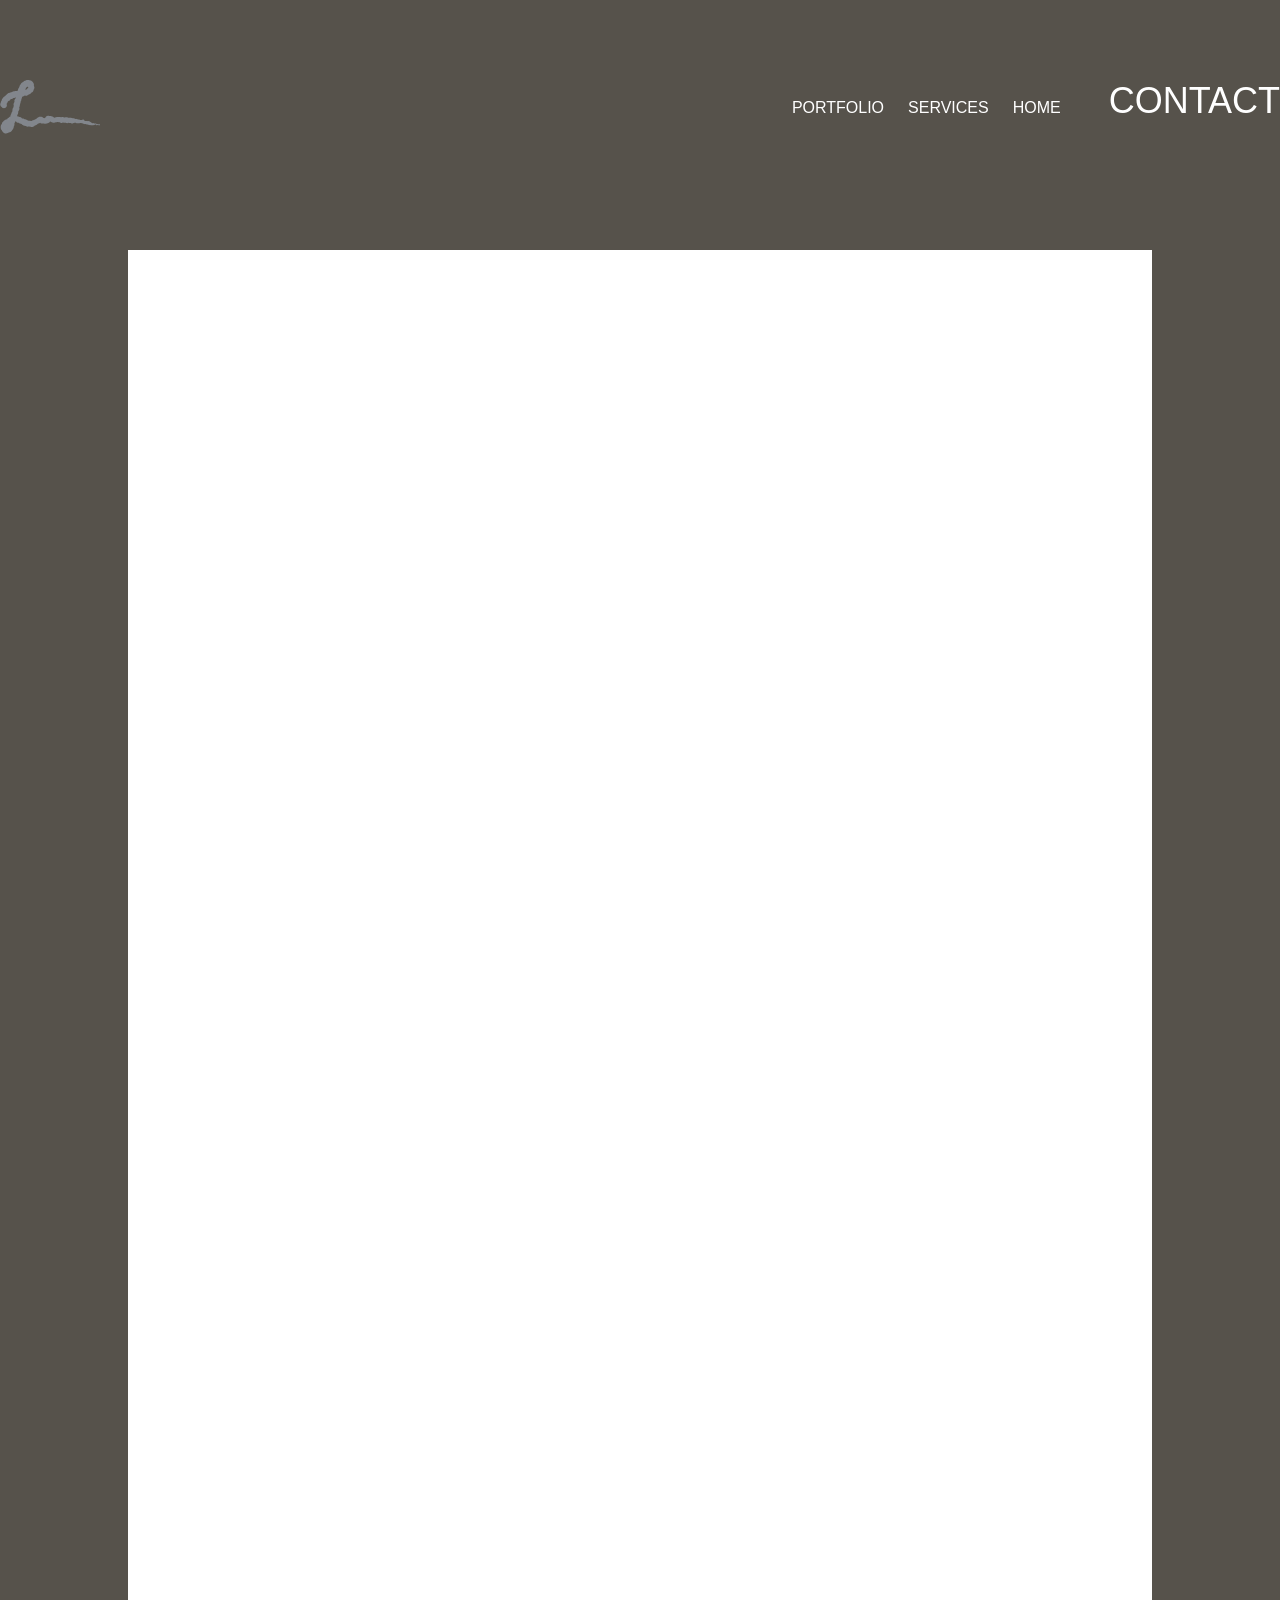
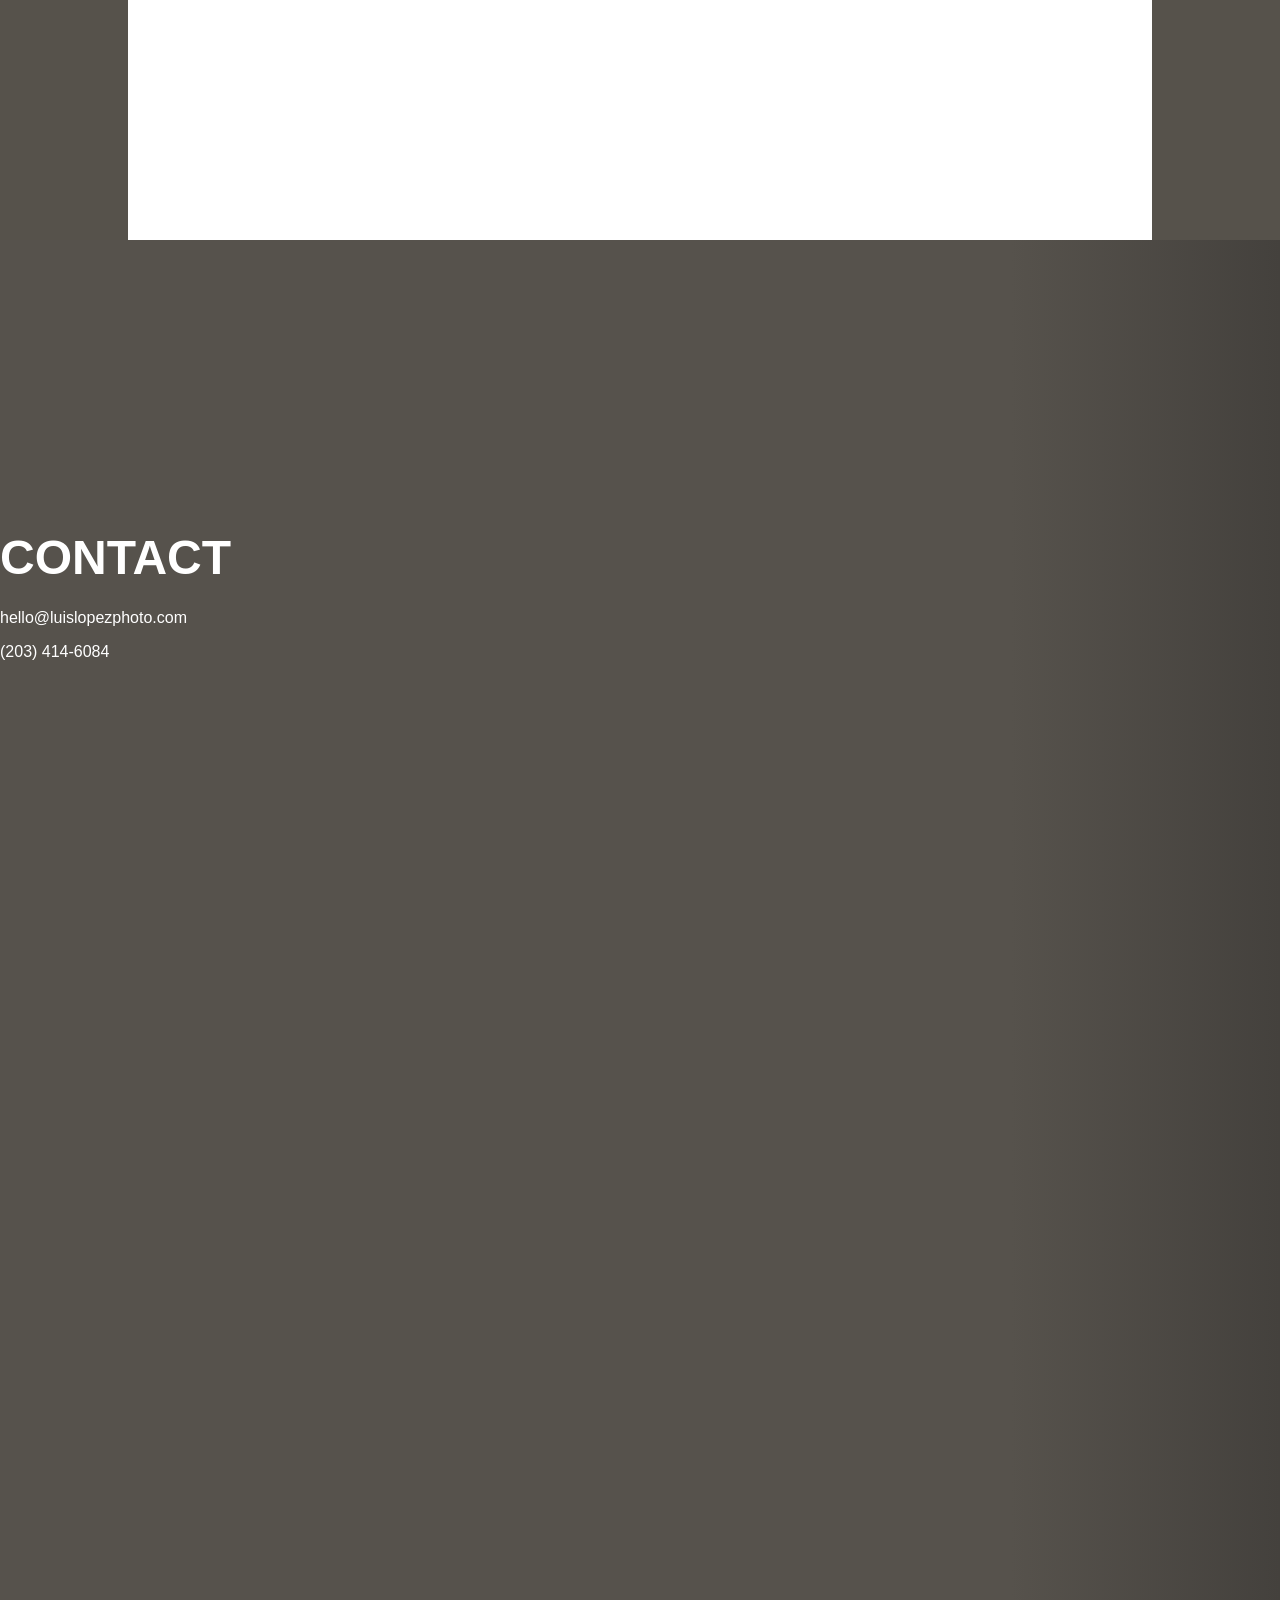
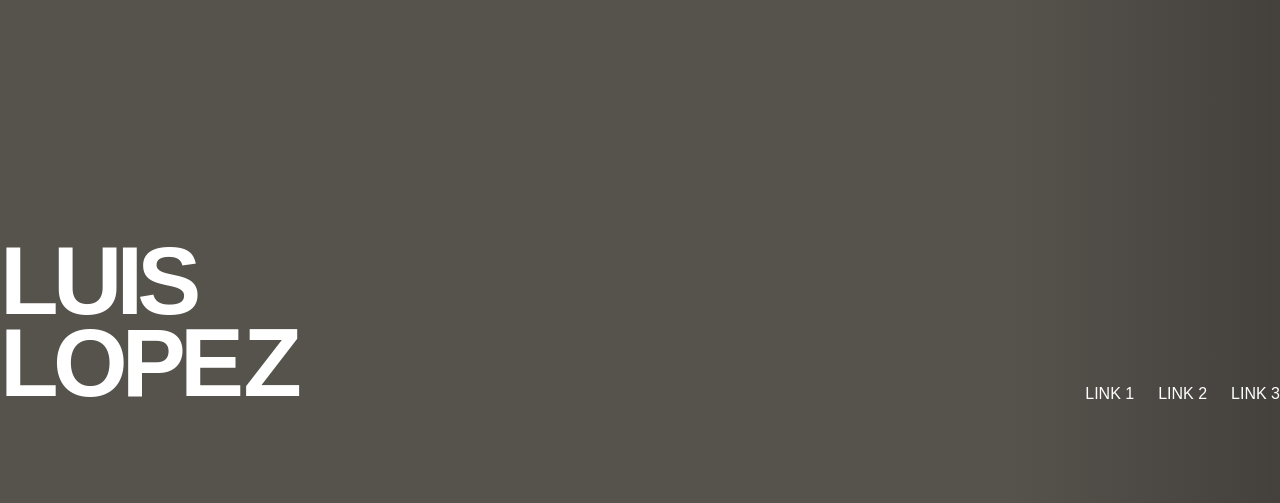
==== about/index.html @ a4b821bc "Setup Add setup" ====
<!DOCTYPE html>
<html lang="en">
  <head>
    <meta charset="UTF-8" />
    <meta name="viewport" content="width=device-width, initial-scale=1.0" />
    <meta name="description" content="Your page description here" />
    <title>Luis Lopez About</title>
    <link rel="stylesheet" href="../css/styles.css" />
  </head>
  <body class="dark">
    <header>
      <div class="container">
        <img class="logo" src="../images/logo-mark.svg" alt="Luis Lopez Photography Logo">
        <div class="header-right">
          <nav aria-label="primary">
            <ul>
              <li><a href="../portfolio/index.html">PORTFOLIO</a></li>
              <li><a href="../index.html#services">SERVICES</a></li>
              <li><a href="../index.html">HOME</a></li>
            </ul>
          </nav>
          <a href="#contact" class="header-cta">CONTACT</a>
        </div>
      </div>
    </header>
    <section>
      <div class="about-card"></div>
    </section>
    <section class="contact" id="contact">
        <div class="container">
          <h2>CONTACT</h2>
          <a href="mailto:hello@luislopezphoto.com">hello@luislopezphoto.com</a> 
          <p>(203) 414-6084</p>
          <form></form>
        </div>
      </section>
    </main>
    <footer>
      <div class="container">
        <div class="watermark">
          <p>LUIS<br>LOPE<span class="kern-z">Z</span></p>
        </div>
        <nav aria-label="footer">
          <ul>
            <li>LINK 1</li>
            <li>LINK 2</li>
            <li>LINK 3</li>
          </ul>
        </nav>
      </div>
    </footer>
  </body>
---- css/styles.css ----
*{
	font-family: helvetica;
	box-sizing: border-box;
}

body{
	background: radial-gradient(ellipse 80% 10% at 50% 88%, #ffffff, #d8d8d8);
	background-attachment: fixed;
    min-height: 100vh;
    margin: 0;

}

h1,h2,h3,p,li,a{
	color: #55524C;
}

h1{
	font-size: 6rem;
	font-weight: bold;
	line-height: .85;
	letter-spacing: -.06em;
	margin-bottom: 0;
}

h2{
	font-size: 3rem;
}

h3{
	font-size: 2.25rem;
}

p{
	font-size: 1rem;
}

a{
	text-decoration: none;
}

nav ul{
	list-style: none;
	display: flex;
	gap: 24px;
}


header{
	padding: 80px 0 0 0;
	width: 100%;
	position: fixed;
	z-index: 2;
	mix-blend-mode: difference;
}

header a{
	color: #82868C;
}

main{
	padding-top: 150px;
}

.kern-z {
  margin-left: .05em;
}

@keyframes bounce {
  0%, 100% {
    transform: translateY(0);
  }
  50% {
    transform: translateY(-10px);
  }
}

@keyframes fade-in {
  0%{
    opacity: 0;
  }
  100% {
    opacity: 100;
  }
}

@keyframes scroll-left {
  0% { transform: translateX(0); }
  100% { transform: translateX(-1755px); }
}


header .container{
	display: flex;
	justify-content: space-between;
}

.container{
	width: 100%;
	max-width: 1400px;
	margin: 0 auto;
}

.header-right{
	display: flex;
	gap: 48px;
	align-items: baseline;
}

.header-cta{
	font-size: 2.25rem;
	text-decoration: none;
}

.header-cta:hover{
	transform: scale(1.05);
	color: lightcyan;
}

.logo{
	width: 100px;
	color: #82868C;
}

.hero {
	position: relative;
	height: 100vh;
}

.hero-text{
	position: absolute;
	bottom: 225px;
	z-index: 2;
}

.hero-text p{
	margin: 0;
}

.hero-images{
	
}

.hero-image{
	animation: bounce 4s ease-in-out infinite, fade-in 1s forwards;
}

.hero-image1{
	opacity: 0;
	position: absolute;
	top: 5%;
	left: 10%;
	filter: blur(10px);
	animation-delay: 0.1s
}

.hero-image2{
	opacity: 0;
	position: absolute;
	top: 10%;
	left: 20%;
	filter: blur(6px);
	animation-delay: 0.2s
}

.hero-image3{
	opacity: 0;
	position: absolute;
	top: 15%;
	left: 35%;
	filter: blur(3px);
	animation-delay: 0.27s
}

.hero-image4{
	opacity: 0;
	position: absolute;
	top: 20%;
	left: 52%;
	animation-delay: 0.35s;
}

.hero-image:hover{
	z-index: 1;
	scale: 1.03;
	filter: blur(0);
	transition: .3s;
}

.portfolio{
	flex-direction: column;
}

.portfolio-gallery{
	margin: auto;
	width: 90%;
	overflow: hidden;
	transform: perspective(800px) rotateX(10deg);
  -webkit-mask-image: linear-gradient(
    to right,
    transparent,
    black 10%,
    black 90%,
    transparent
  );
}

.portfolio-portrait-gallery{
	display: flex;
	animation: scroll-left 17s linear infinite;
	will-change: transform;
}

.portfolio-product-gallery{
	display: flex;
	animation: scroll-left 17s linear infinite reverse;
	will-change: transform;
}

.portfolio-product-gallery:hover, .portfolio-portrait-gallery:hover{
	animation-play-state: paused;
}

}

.portfolio-portrait-gallery img,
.portfolio-product-gallery img {
  width: 600px;
  flex-shrink: 0;
}

.portfolio img:hover{
	transform: scale(1.05);
}


.services{
	display: flex;
	flex-direction: column;
	margin-top: 200px;
}

.cards{
	display: flex;
	justify-content: space-between;
	max-width: 1350px;
	width: 1350px;
	margin: auto;
}

.card{
	background-color: white;
	padding: 24px;
	box-shadow: 3px 3px 10px #969696;
}

.card:hover{
	scale: 1.01;
	box-shadow: 5px 5px 15px #9a9a9a;
	background-color: white;
}

.contact{
	height: 400px;
	padding-top: 36px;
	margin-top: 240px;
	background: linear-gradient(to right, #56524c 79%, #44413d);
	max-width: none;
}

.contact h2, .contact p, .contact a{
	color: white;
}

.contact h2{
	margin-bottom: 24px;
}

.watermark p{
	font-size: 6rem;
	font-weight: bold;
	line-height: .85;
	letter-spacing: -.06em;
	color: white;
	margin: 0;
}

footer li{
	color: white;
}


footer ul{
	margin: 0;
}

footer{
	margin-top: 0;
	background: linear-gradient(to right, #56524c 79%, #44413d);
}

footer .container{
	display: flex;
	justify-content: space-between;
	align-items: flex-end;
	padding-bottom: 100px;
}

body.dark {
	color: white;
	background: radial-gradient(ellipse 80% 10% at 50% 88%, #74726f, #56524b);
}

body.dark * {
	color: white;
	mix-blend-mode: unset;
}

.dark section {
	padding: 250px 0;
	height: 1600px;
}

.about-card{
	margin: 0 auto 100px;
	width: 80%;
	height: 1600px;
	background: white;
}

.albums {
	padding: 150px 0;
	max-width: 1400px;
	margin: 0 auto;
}

.album {
	background: linear-gradient(to right, 
	#89847c 0%,
  #56524c 1%,
  #57524c 45%,
  #222222 46%,
  #3b3935 47%,
  #3b3834 53%,
  #89847c 54%,
  #56524c 55%,
  #56524c 99%,
  #222222 100%
);
	display: flex;
	justify-content: center;
	padding: 10px;
	max-width: 1400px;
	margin: 0 auto;
	align-items: center;
	box-shadow: 5px 3px 7px #0000008a;
	border-radius: 3px;
}

.page-1, .page-2 {
	position: relative;
	height: 600px;

}

.page-1 {
	background: linear-gradient(to right, #fcfcfc 0%, #ececec 25%, #ffffff 78%, #b2b1b1 100%);
	padding: 30px 30px 60px;
}

.page-1::after {
  content: '';
  position: absolute;
  inset: 0;
  background: linear-gradient(to right, 
    black 0%,
    black 25%,
    white 78%,
    black 100%
  );
  mix-blend-mode: soft-light;
  pointer-events: none;
}

.page-2 {
	background: linear-gradient(to right, #c7c7c7 0%, white 14%, #e2dfdf 37%, #fcfcfc 100%);
	padding: 30px 30px 18px;
}

.page-2::after {
  content: '';
  position: absolute;
  inset: 0;
  background: linear-gradient(to right, black 0%, white 14%, #605f5f 37%, #848484 100%);
  mix-blend-mode: soft-light;
  pointer-events: none;
}

.page-2 h4{
	font-size: 1.5rem;
	font-weight: 100;
	margin: 7px 0;
	position: relative;
	left: 561px;
	width: fit-content;
	top: 77px;

}

.page-image1{
	width: 620px;
}

.page-image2{
	width: 620px;
}

.page-edge1{
	height: 600px;
	width: 3px;
	background-color: lightgrey;
}

.page-edge2 {
	height: 598px;
	width: 3px;
	background-color: darkgrey;
}

/* services */

.picture-text-container {
	display: flex;
	width: 1400px;
	margin: 0 auto;
}

.editing-container{
	display: flex;
	width: 1400px;
	justify-content: space-between;
	margin: 0 auto;
	gap: 24px;
}

.editing-container img{
	min-width: 0%;
	max-width: 100%;
}
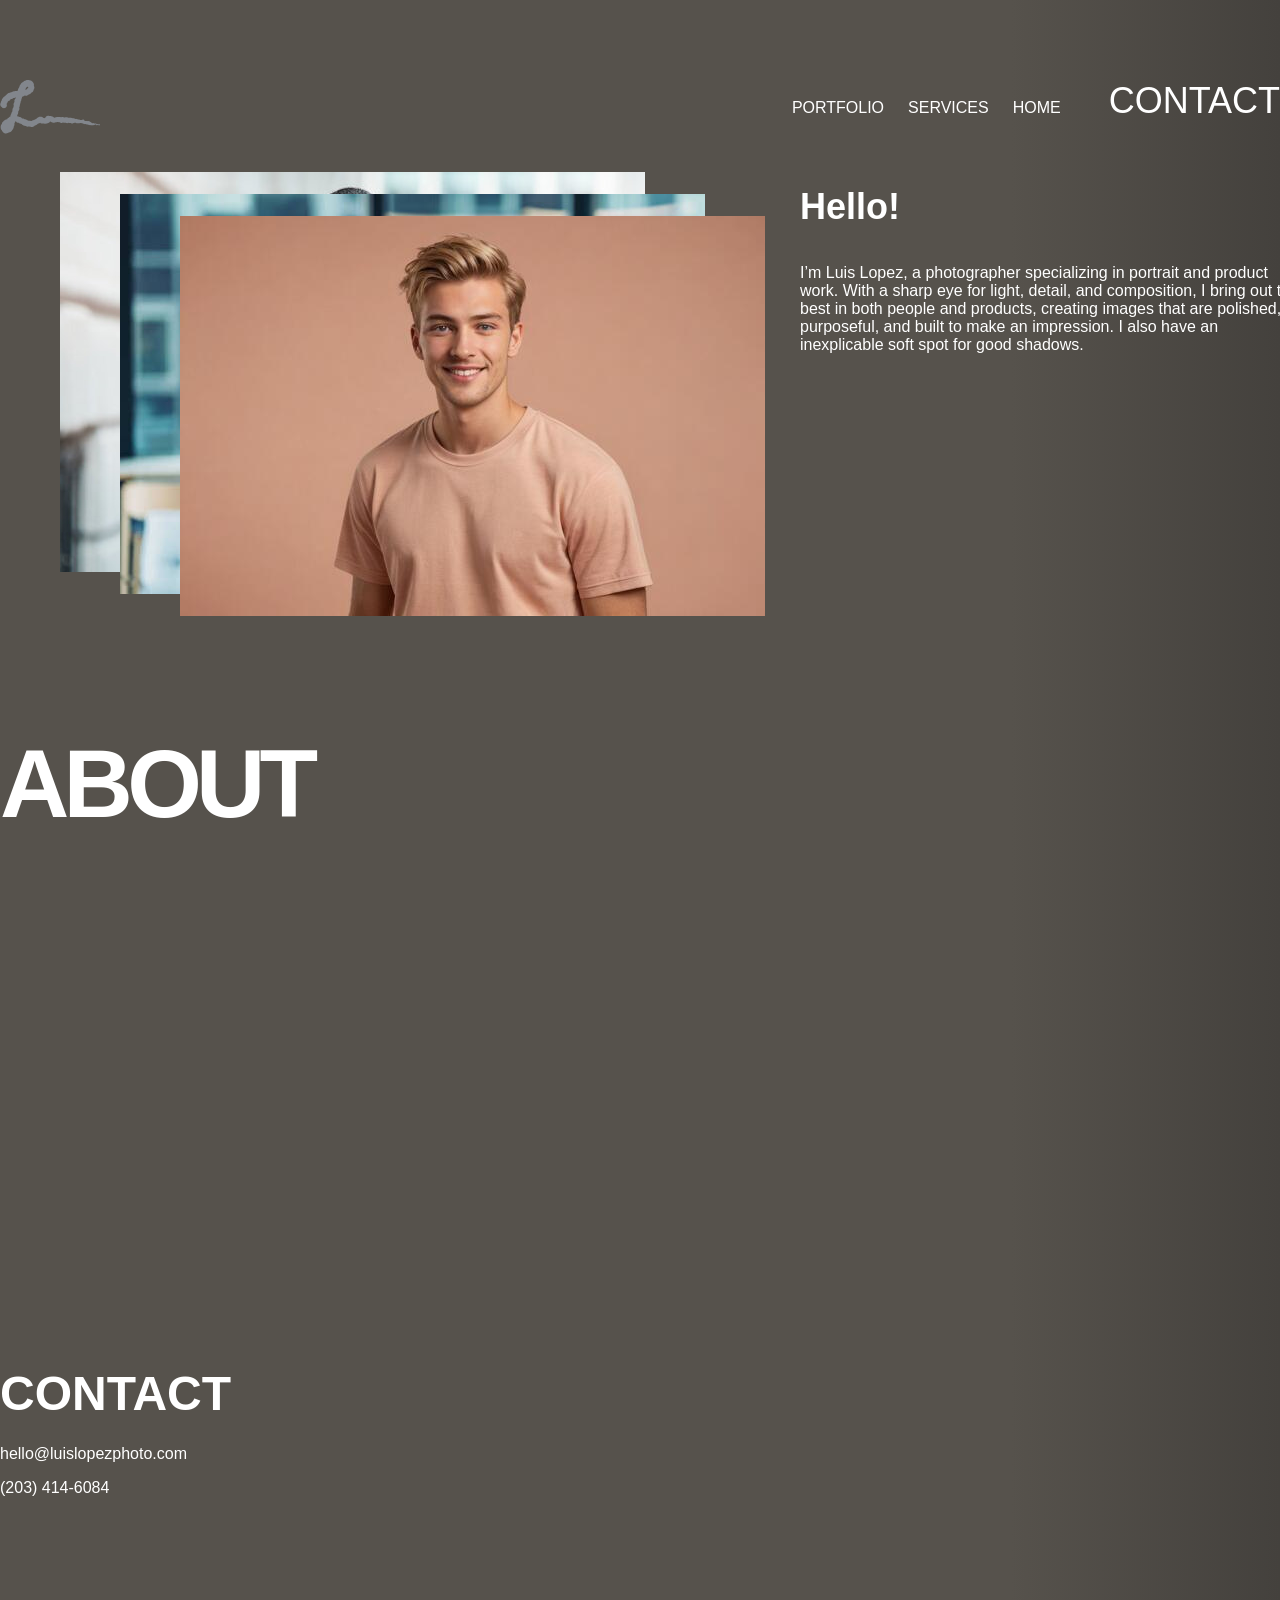
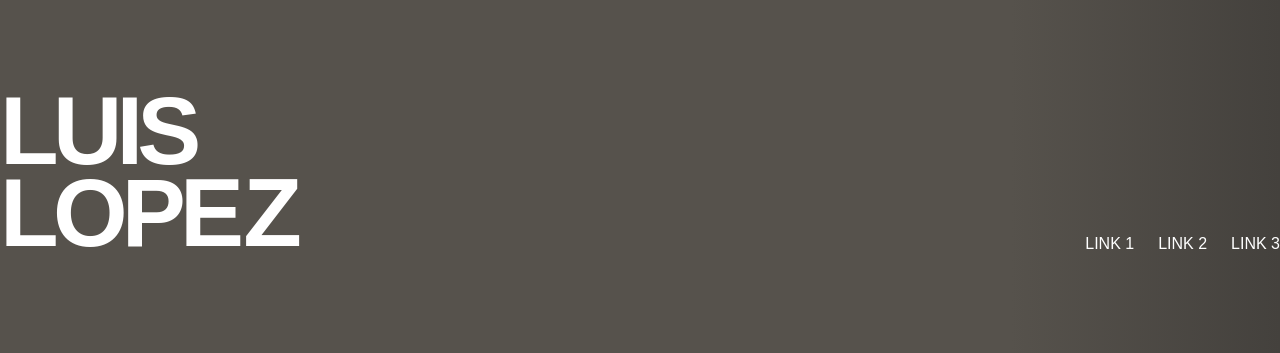
==== commit 9798a609: "About Add picture and text bio Add animation for bio pictures" ====
--- a/about/index.html
+++ b/about/index.html
@@ -23,9 +23,26 @@
         </div>
       </div>
     </header>
-    <section>
-      <div class="about-card"></div>
-    </section>
+    <main>
+      <section class="hero">
+        <div class="container">
+          <div class="hero-text">
+            <h1>ABOUT</h1>
+          </div>
+          <div class="picture-text-bio">
+          <div class="bio-pics">
+            <img src="../images/1.jpg" alt="Hero Image 1" class="bio-pic bio-pic1">
+            <img src="../images/2.jpg" alt="Hero Image 2" class="bio-pic bio-pic2">
+            <img src="../images/profile.jpeg" alt="Hero Image 4" class="bio-pic bio-pic4">
+          </div>
+          <div class="title-body-container bio">
+        <h3>Hello!</h3>
+        <p>I’m Luis Lopez, a photographer specializing in portrait and product work. With a sharp eye for light, detail, and composition, I bring out the best in both people and products, creating images that are polished, purposeful, and built to make an impression. I also have an inexplicable soft spot for good shadows.</p>
+        </div>
+        </div>
+        </div>
+      </section>
+    </main>
     <section class="contact" id="contact">
         <div class="container">
           <h2>CONTACT</h2>
--- a/css/styles.css
+++ b/css/styles.css
@@ -137,10 +137,6 @@
 
 .hero-text p{
 	margin: 0;
-}
-
-.hero-images{
-	
 }
 
 .hero-image{
@@ -308,9 +304,17 @@
 	padding-bottom: 100px;
 }
 
+
+
+
+
+
+
+/* About Page */
+
 body.dark {
 	color: white;
-	background: radial-gradient(ellipse 80% 10% at 50% 88%, #74726f, #56524b);
+	background: linear-gradient(to right, #56524c 79%, #44413d);
 }
 
 body.dark * {
@@ -318,17 +322,64 @@
 	mix-blend-mode: unset;
 }
 
-.dark section {
-	padding: 250px 0;
-	height: 1600px;
-}
-
-.about-card{
-	margin: 0 auto 100px;
-	width: 80%;
-	height: 1600px;
-	background: white;
-}
+.picture-text-bio {
+	display: flex;
+	width: 1400px;
+	margin: 0 auto;
+	gap: 200px;
+}
+
+.bio-pics {
+	width: 600px;
+	position: relative;
+	animation: bounce 4s ease-in-out infinite, fade-in 1s forwards;
+}
+
+.bio-pic:hover{
+	z-index: 1;
+	scale: 1.03;
+	filter: blur(0);
+	transition: .3s;
+}
+
+.bio-pic1, .bio-pic2, .bio-pic3, .bio-pic4{
+	position: absolute;
+}
+
+.bio-pic1 {
+	opacity: 0;
+	top: 10%;
+	left: 10%;
+	animation: fade-in .2s .2s forwards;
+
+}
+
+.bio-pic2 {
+	opacity: 0;
+	top: 20%;
+	left: 20%;
+	animation: fade-in .2s .5s forwards;
+
+}
+
+.bio-pic4 {
+	opacity: 0;
+	top: 30%;
+	left: 30%;
+	animation: fade-in .2s .7s forwards;
+
+}
+
+.bio {
+	max-width: 500px;
+	min-width: 0;
+}
+
+
+
+
+
+/* portfolio Page */
 
 .albums {
 	padding: 150px 0;
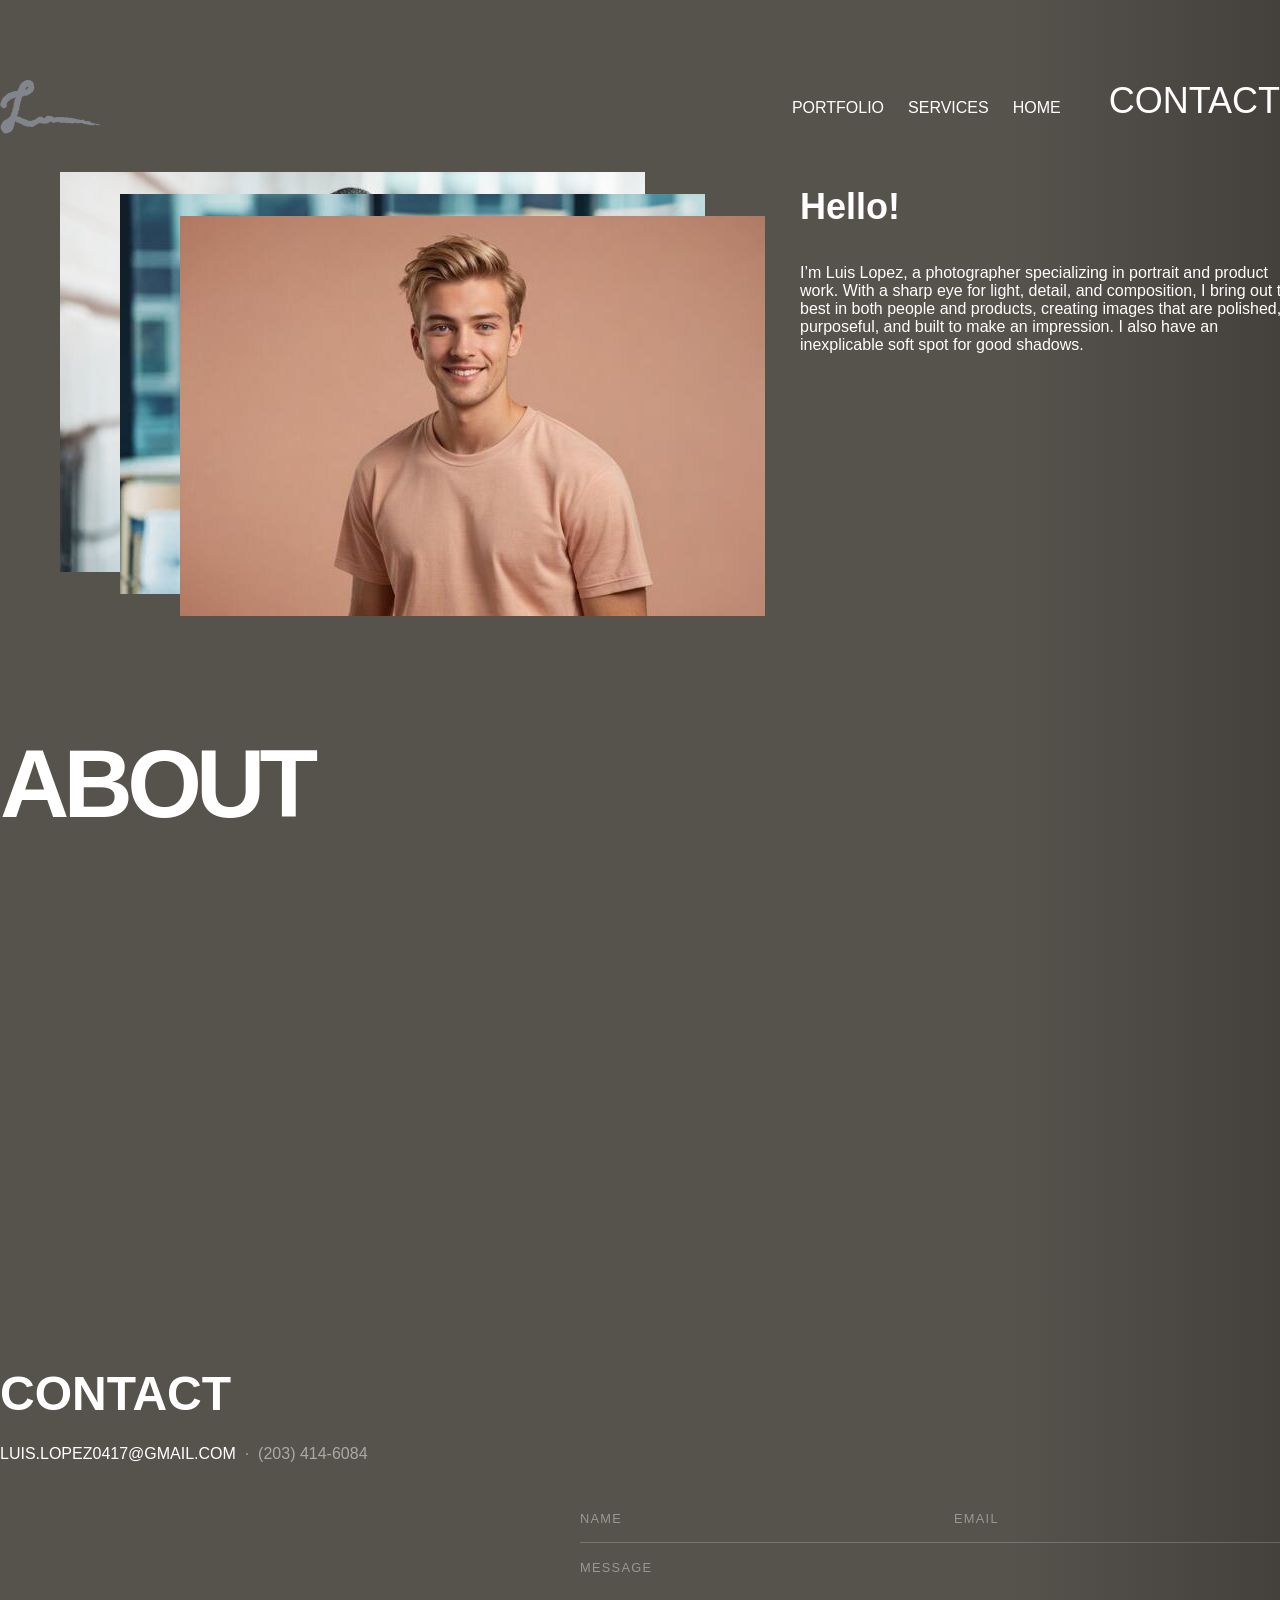
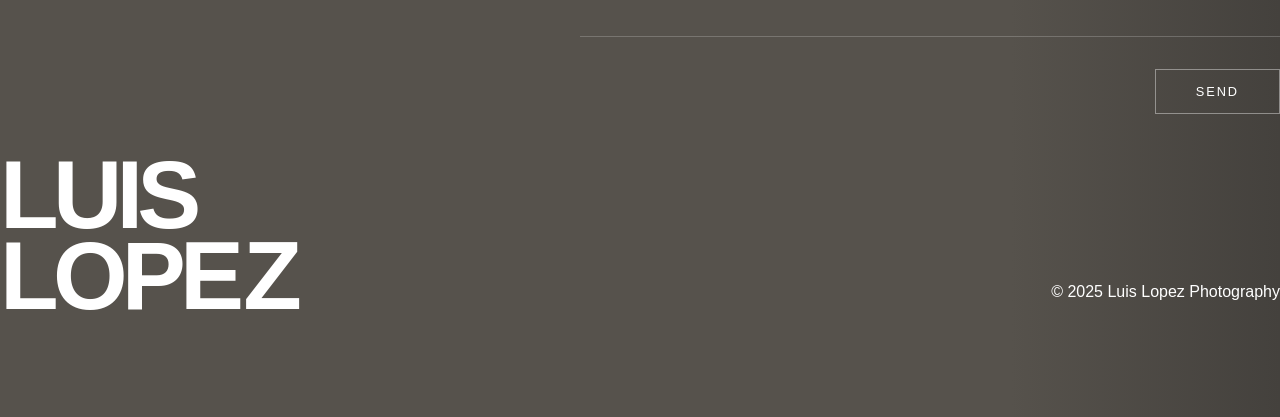
==== commit 6a940b25: "Fill out Services page Add service info sections Add editing levels section" ====
--- a/about/index.html
+++ b/about/index.html
@@ -33,7 +33,7 @@
           <div class="bio-pics">
             <img src="../images/1.jpg" alt="Hero Image 1" class="bio-pic bio-pic1">
             <img src="../images/2.jpg" alt="Hero Image 2" class="bio-pic bio-pic2">
-            <img src="../images/profile.jpeg" alt="Hero Image 4" class="bio-pic bio-pic4">
+            <img src="../images/4.jpg" alt="Hero Image 4" class="bio-pic bio-pic4">
           </div>
           <div class="title-body-container bio">
         <h3>Hello!</h3>
@@ -46,9 +46,24 @@
     <section class="contact" id="contact">
         <div class="container">
           <h2>CONTACT</h2>
-          <a href="mailto:hello@luislopezphoto.com">hello@luislopezphoto.com</a> 
-          <p>(203) 414-6084</p>
-          <form></form>
+          <a href="mailto:hello@luislopezphoto.com">LUIS.LOPEZ0417@GMAIL.COM</a>
+          <p>&nbsp;· &nbsp;(203) 414-6084</p>
+          <form
+            action='https://formspree.io/f/xqeydalv'
+            method='POST'
+            class="contact-form"
+            >
+              <input type="text" name="_gotcha" style="display:none"> <!-- honeypot -->
+              <div class="form-row">
+              <input type="text" name="name" placeholder="NAME" required>
+              <input type="email" name="email" placeholder="EMAIL" required>
+              </div>
+              <textarea name="message" placeholder="MESSAGE" rows="4" required></textarea>
+              <div class="form-submit">
+              <button type="submit">SEND</button>
+              </div>
+            
+          </form>
         </div>
       </section>
     </main>
@@ -58,12 +73,9 @@
           <p>LUIS<br>LOPE<span class="kern-z">Z</span></p>
         </div>
         <nav aria-label="footer">
-          <ul>
-            <li>LINK 1</li>
-            <li>LINK 2</li>
-            <li>LINK 3</li>
-          </ul>
+          <p>© 2025 Luis Lopez Photography</p>
         </nav>
       </div>
     </footer>
-  </body>+  </body>
+</html>
--- a/css/styles.css
+++ b/css/styles.css
@@ -1,280 +1,442 @@
-
-
-*{
+/* ============================================
+   TABLE OF CONTENTS
+   1. Reset & Base
+   2. Typography
+   3. Animations
+   4. Layout Utilities
+   5. Header & Nav
+   6. Hero
+   7. Portfolio (Homepage)
+   8. Services (Homepage)
+   9. Contact & Form
+   10. Footer
+   11. About Page
+   12. Portfolio Page
+   13. Services Page
+============================================ */
+ 
+ 
+/* ============================================
+   1. RESET & BASE
+============================================ */
+ 
+* {
 	font-family: helvetica;
 	box-sizing: border-box;
 }
-
-body{
+ 
+body {
 	background: radial-gradient(ellipse 80% 10% at 50% 88%, #ffffff, #d8d8d8);
 	background-attachment: fixed;
-    min-height: 100vh;
-    margin: 0;
-
-}
-
-h1,h2,h3,p,li,a{
+	min-height: 100vh;
+	margin: 0;
+}
+ 
+ 
+/* ============================================
+   2. TYPOGRAPHY
+============================================ */
+ 
+h1, h2, h3, h4, p, li, a {
 	color: #55524C;
 }
-
-h1{
+ 
+h1 {
 	font-size: 6rem;
 	font-weight: bold;
 	line-height: .85;
 	letter-spacing: -.06em;
 	margin-bottom: 0;
 }
-
-h2{
+ 
+h2 {
 	font-size: 3rem;
 }
-
-h3{
+ 
+h3 {
 	font-size: 2.25rem;
 }
-
-p{
+ 
+p {
 	font-size: 1rem;
 }
-
-a{
+ 
+a {
 	text-decoration: none;
 }
-
-nav ul{
-	list-style: none;
-	display: flex;
-	gap: 24px;
-}
-
-
-header{
+ 
+.kern-z {
+	margin-left: .05em;
+}
+ 
+ 
+/* ============================================
+   3. ANIMATIONS
+============================================ */
+ 
+@keyframes bounce {
+	0%, 100% { transform: translateY(0); }
+	50% { transform: translateY(-10px); }
+}
+ 
+@keyframes fade-in {
+	0% { opacity: 0; }
+	100% { opacity: 100; }
+}
+ 
+@keyframes scroll-left {
+	0% { transform: translateX(0); }
+	100% { transform: translateX(-1755px); }
+}
+ 
+ 
+/* ============================================
+   4. LAYOUT UTILITIES
+============================================ */
+ 
+.container {
+	width: 100%;
+	max-width: 1400px;
+	margin: 0 auto;
+}
+ 
+main {
+	padding-top: 150px;
+}
+
+.img-container {
+  width: 600px; 
+  height: 400px;
+  overflow: hidden;
+}
+
+.img-container img {
+  width: 100%;
+  height: 100%;
+  object-fit: cover;
+}
+ 
+ 
+/* ============================================
+   5. HEADER & NAV
+============================================ */
+ 
+header {
 	padding: 80px 0 0 0;
 	width: 100%;
 	position: fixed;
 	z-index: 2;
 	mix-blend-mode: difference;
 }
-
-header a{
+ 
+header a {
 	color: #82868C;
 }
-
-main{
-	padding-top: 150px;
-}
-
-.kern-z {
-  margin-left: .05em;
-}
-
-@keyframes bounce {
-  0%, 100% {
-    transform: translateY(0);
-  }
-  50% {
-    transform: translateY(-10px);
-  }
-}
-
-@keyframes fade-in {
-  0%{
-    opacity: 0;
-  }
-  100% {
-    opacity: 100;
-  }
-}
-
-@keyframes scroll-left {
-  0% { transform: translateX(0); }
-  100% { transform: translateX(-1755px); }
-}
-
-
-header .container{
+ 
+header .container {
 	display: flex;
 	justify-content: space-between;
 }
-
-.container{
-	width: 100%;
-	max-width: 1400px;
-	margin: 0 auto;
-}
-
-.header-right{
+ 
+.header-right {
 	display: flex;
 	gap: 48px;
 	align-items: baseline;
 }
-
-.header-cta{
+ 
+.header-cta {
 	font-size: 2.25rem;
 	text-decoration: none;
 }
-
-.header-cta:hover{
+ 
+.header-cta:hover {
 	transform: scale(1.05);
 	color: lightcyan;
 }
-
-.logo{
+ 
+.logo {
 	width: 100px;
 	color: #82868C;
 }
-
+ 
+nav ul {
+	list-style: none;
+	display: flex;
+	gap: 24px;
+}
+ 
+ 
+/* ============================================
+   6. HERO
+============================================ */
+ 
 .hero {
 	position: relative;
 	height: 100vh;
 }
-
-.hero-text{
+ 
+.hero-text {
 	position: absolute;
 	bottom: 225px;
 	z-index: 2;
 }
-
-.hero-text p{
+ 
+.hero-text p {
 	margin: 0;
 }
-
-.hero-image{
+ 
+.hero-image {
 	animation: bounce 4s ease-in-out infinite, fade-in 1s forwards;
 }
-
-.hero-image1{
+ 
+.hero-image1 {
 	opacity: 0;
 	position: absolute;
 	top: 5%;
 	left: 10%;
 	filter: blur(10px);
-	animation-delay: 0.1s
-}
-
-.hero-image2{
+	animation-delay: 0.1s;
+}
+ 
+.hero-image2 {
 	opacity: 0;
 	position: absolute;
 	top: 10%;
 	left: 20%;
 	filter: blur(6px);
-	animation-delay: 0.2s
-}
-
-.hero-image3{
+	animation-delay: 0.2s;
+}
+ 
+.hero-image3 {
 	opacity: 0;
 	position: absolute;
 	top: 15%;
 	left: 35%;
 	filter: blur(3px);
-	animation-delay: 0.27s
-}
-
-.hero-image4{
+	animation-delay: 0.27s;
+}
+ 
+.hero-image4 {
 	opacity: 0;
 	position: absolute;
 	top: 20%;
 	left: 52%;
 	animation-delay: 0.35s;
 }
-
-.hero-image:hover{
+ 
+.hero-image:hover {
 	z-index: 1;
 	scale: 1.03;
 	filter: blur(0);
 	transition: .3s;
 }
-
-.portfolio{
+ 
+ 
+/* ============================================
+   7. PORTFOLIO (HOMEPAGE)
+============================================ */
+ 
+.portfolio {
 	flex-direction: column;
 }
-
-.portfolio-gallery{
+ 
+.portfolio-gallery {
 	margin: auto;
 	width: 90%;
 	overflow: hidden;
 	transform: perspective(800px) rotateX(10deg);
-  -webkit-mask-image: linear-gradient(
-    to right,
-    transparent,
-    black 10%,
-    black 90%,
-    transparent
-  );
-}
-
-.portfolio-portrait-gallery{
+	-webkit-mask-image: linear-gradient(
+		to right,
+		transparent,
+		black 10%,
+		black 90%,
+		transparent
+	);
+}
+ 
+.portfolio-portrait-gallery {
 	display: flex;
 	animation: scroll-left 17s linear infinite;
 	will-change: transform;
 }
-
-.portfolio-product-gallery{
+ 
+.portfolio-product-gallery {
 	display: flex;
 	animation: scroll-left 17s linear infinite reverse;
 	will-change: transform;
 }
-
-.portfolio-product-gallery:hover, .portfolio-portrait-gallery:hover{
-	animation-play-state: paused;
-}
-
-}
-
+ 
 .portfolio-portrait-gallery img,
 .portfolio-product-gallery img {
-  width: 600px;
-  flex-shrink: 0;
-}
-
-.portfolio img:hover{
+	width: 600px;
+	flex-shrink: 0;
+}
+ 
+.portfolio-product-gallery:hover,
+.portfolio-portrait-gallery:hover {
+	animation-play-state: paused;
+}
+ 
+.portfolio img:hover {
 	transform: scale(1.05);
 }
-
-
-.services{
+ 
+ 
+/* ============================================
+   8. SERVICES (HOMEPAGE)
+============================================ */
+ 
+.services {
 	display: flex;
 	flex-direction: column;
 	margin-top: 200px;
 }
-
-.cards{
+ 
+.cards {
 	display: flex;
 	justify-content: space-between;
 	max-width: 1350px;
 	width: 1350px;
 	margin: auto;
 }
-
-.card{
+ 
+.card {
 	background-color: white;
-	padding: 24px;
+	padding: 24px 24px 36px;
 	box-shadow: 3px 3px 10px #969696;
 }
-
-.card:hover{
+ 
+.card h3 {
+	margin: 24px 0 16px;
+}
+ 
+.card:hover {
 	scale: 1.01;
 	box-shadow: 5px 5px 15px #9a9a9a;
 	background-color: white;
 }
-
-.contact{
-	height: 400px;
-	padding-top: 36px;
+ 
+ 
+/* ============================================
+   9. CONTACT & FORM
+============================================ */
+ 
+.contact {
+	padding: 36px 0 40px;
 	margin-top: 240px;
 	background: linear-gradient(to right, #56524c 79%, #44413d);
 	max-width: none;
 }
-
-.contact h2, .contact p, .contact a{
-	color: white;
-}
-
-.contact h2{
+ 
+.contact h2,
+.contact p,
+.contact a {
+	color: white;
+}
+ 
+.contact p {
+	display: inline;
+	opacity: 50%;
+}
+ 
+.contact h2 {
 	margin-bottom: 24px;
 }
-
-.watermark p{
+ 
+.contact-form {
+	display: flex;
+	flex-direction: column;
+	margin-top: 32px;
+	max-width: 700px;
+	margin-left: auto;
+}
+ 
+.form-row {
+	display: grid;
+	grid-template-columns: 1fr 1fr;
+}
+ 
+.contact-form input,
+.contact-form textarea {
+	background: transparent;
+	border: none;
+	border-bottom: 1px solid rgba(255,255,255,0.2);
+	padding: 16px 0;
+	color: white;
+	font-family: helvetica, sans-serif;
+	font-size: 0.8rem;
+	letter-spacing: 0.1em;
+	outline: none;
+	resize: none;
+}
+ 
+.contact-form input:focus,
+.contact-form textarea:focus {
+	border-bottom-color: white;
+}
+ 
+.contact-form input::placeholder,
+.contact-form textarea::placeholder {
+	color: rgba(255,255,255,0.4);
+}
+ 
+.form-row input:last-child {
+	padding-left: 24px;
+}
+ 
+.contact-form textarea {
+	margin-top: 1px;
+	margin-bottom: 32px;
+}
+ 
+.form-submit {
+	display: flex;
+	justify-content: flex-end;
+}
+ 
+.form-submit button {
+	background: transparent;
+	border: 1px solid rgba(255,255,255,0.4);
+	color: white;
+	font-family: helvetica, sans-serif;
+	font-size: 0.8rem;
+	letter-spacing: 0.15em;
+	padding: 14px 40px;
+	cursor: pointer;
+	transition: all 0.2s;
+}
+ 
+.form-submit button:hover {
+	background: white;
+	color: #55524C;
+}
+ 
+ 
+/* ============================================
+   10. FOOTER
+============================================ */
+ 
+footer {
+	margin-top: 0;
+	background: linear-gradient(to right, #56524c 79%, #44413d);
+}
+ 
+footer .container {
+	display: flex;
+	justify-content: space-between;
+	align-items: flex-end;
+	padding-bottom: 100px;
+}
+ 
+footer ul {
+	margin: 0;
+}
+ 
+footer p {
+	color: white;
+}
+ 
+.watermark p {
 	font-size: 6rem;
 	font-weight: bold;
 	line-height: .85;
@@ -282,124 +444,113 @@
 	color: white;
 	margin: 0;
 }
-
-footer li{
-	color: white;
-}
-
-
-footer ul{
-	margin: 0;
-}
-
-footer{
-	margin-top: 0;
+ 
+ 
+/* ============================================
+   11. ABOUT PAGE
+============================================ */
+ 
+body.dark {
+	color: white;
 	background: linear-gradient(to right, #56524c 79%, #44413d);
 }
-
-footer .container{
-	display: flex;
-	justify-content: space-between;
-	align-items: flex-end;
-	padding-bottom: 100px;
-}
-
-
-
-
-
-
-
-/* About Page */
-
-body.dark {
-	color: white;
-	background: linear-gradient(to right, #56524c 79%, #44413d);
-}
-
+ 
 body.dark * {
 	color: white;
 	mix-blend-mode: unset;
 }
-
+ 
 .picture-text-bio {
 	display: flex;
 	width: 1400px;
 	margin: 0 auto;
 	gap: 200px;
 }
-
+ 
 .bio-pics {
 	width: 600px;
 	position: relative;
 	animation: bounce 4s ease-in-out infinite, fade-in 1s forwards;
 }
-
-.bio-pic:hover{
+ 
+.bio-pic:hover {
 	z-index: 1;
 	scale: 1.03;
 	filter: blur(0);
 	transition: .3s;
 }
-
-.bio-pic1, .bio-pic2, .bio-pic3, .bio-pic4{
+ 
+.bio-pic1, .bio-pic2, .bio-pic3, .bio-pic4 {
 	position: absolute;
 }
-
+ 
 .bio-pic1 {
 	opacity: 0;
 	top: 10%;
 	left: 10%;
 	animation: fade-in .2s .2s forwards;
-
-}
-
+}
+ 
 .bio-pic2 {
 	opacity: 0;
 	top: 20%;
 	left: 20%;
 	animation: fade-in .2s .5s forwards;
-
-}
-
+}
+ 
 .bio-pic4 {
 	opacity: 0;
 	top: 30%;
 	left: 30%;
 	animation: fade-in .2s .7s forwards;
-
-}
-
+}
+ 
 .bio {
 	max-width: 500px;
 	min-width: 0;
 }
-
-
-
-
-
-/* portfolio Page */
-
+ 
+ 
+/* ============================================
+   12. PORTFOLIO PAGE
+============================================ */
+
+.portfolio-header {
+	display: flex;
+	justify-content: space-between;
+	align-items: baseline;
+}
+
+.portfolio-header h4 {
+	font-size: 1.5rem;
+	font-weight: 100;
+	margin: 0;
+}
+ 
 .albums {
 	padding: 150px 0;
 	max-width: 1400px;
 	margin: 0 auto;
 }
-
+ 
+.albums h2 {
+	width: fit-content;
+	margin: 10px 0px 5px;
+}
+ 
 .album {
-	background: linear-gradient(to right, 
-	#89847c 0%,
-  #56524c 1%,
-  #57524c 45%,
-  #222222 46%,
-  #3b3935 47%,
-  #3b3834 53%,
-  #89847c 54%,
-  #56524c 55%,
-  #56524c 99%,
-  #222222 100%
-);
+	background: linear-gradient(to right,
+		#89847c 0%,
+		#56524c 1%,
+		#57524c 45%,
+		#222222 46%,
+		#3b3935 47%,
+		#3b3834 53%,
+		#89847c 54%,
+		#56524c 55%,
+		#56524c 99%,
+		#222222 100%
+	);
 	display: flex;
 	justify-content: center;
 	padding: 10px;
@@ -409,102 +560,194 @@
 	box-shadow: 5px 3px 7px #0000008a;
 	border-radius: 3px;
 }
-
+ 
 .page-1, .page-2 {
 	position: relative;
 	height: 600px;
-
-}
-
+	transition: opacity 0.2s;
+}
+ 
 .page-1 {
 	background: linear-gradient(to right, #fcfcfc 0%, #ececec 25%, #ffffff 78%, #b2b1b1 100%);
 	padding: 30px 30px 60px;
 }
-
+ 
 .page-1::after {
-  content: '';
-  position: absolute;
-  inset: 0;
-  background: linear-gradient(to right, 
-    black 0%,
-    black 25%,
-    white 78%,
-    black 100%
-  );
-  mix-blend-mode: soft-light;
-  pointer-events: none;
-}
-
+	content: '';
+	position: absolute;
+	inset: 0;
+	background: linear-gradient(to right,
+		black 0%,
+		black 25%,
+		white 78%,
+		black 100%
+	);
+	mix-blend-mode: soft-light;
+	pointer-events: none;
+}
+ 
 .page-2 {
 	background: linear-gradient(to right, #c7c7c7 0%, white 14%, #e2dfdf 37%, #fcfcfc 100%);
 	padding: 30px 30px 18px;
 }
-
+ 
 .page-2::after {
-  content: '';
-  position: absolute;
-  inset: 0;
-  background: linear-gradient(to right, black 0%, white 14%, #605f5f 37%, #848484 100%);
-  mix-blend-mode: soft-light;
-  pointer-events: none;
-}
-
-.page-2 h4{
-	font-size: 1.5rem;
-	font-weight: 100;
-	margin: 7px 0;
-	position: relative;
-	left: 561px;
-	width: fit-content;
-	top: 77px;
-
-}
-
-.page-image1{
+	content: '';
+	position: absolute;
+	inset: 0;
+	background: linear-gradient(to right, black 0%, white 14%, #605f5f 37%, #848484 100%);
+	mix-blend-mode: soft-light;
+	pointer-events: none;
+}
+ 
+.page-1:hover, .page-2:hover {
+	opacity: 0.85;
+}
+ 
+.page-image1 {
 	width: 620px;
-}
-
-.page-image2{
+	cursor: url("data:image/svg+xml,%3Csvg xmlns='http://www.w3.org/2000/svg' width='40' height='40' viewBox='0 0 40 40'%3E%3Cpolygon points='10,20 30,5 30,35' fill='%2355524C'/%3E%3C/svg%3E") 20 20, e-resize;
+}
+ 
+.page-image2 {
 	width: 620px;
-}
-
-.page-edge1{
+	cursor: url("data:image/svg+xml,%3Csvg xmlns='http://www.w3.org/2000/svg' width='40' height='40' viewBox='0 0 40 40'%3E%3Cpolygon points='30,20 10,5 10,35' fill='%2355524C'/%3E%3C/svg%3E") 20 20, w-resize;
+}
+ 
+.page-edge1 {
 	height: 600px;
 	width: 3px;
 	background-color: lightgrey;
 }
-
+ 
 .page-edge2 {
 	height: 598px;
 	width: 3px;
 	background-color: darkgrey;
 }
-
-/* services */
-
-.picture-text-container {
-	display: flex;
-	width: 1400px;
-	margin: 0 auto;
-}
-
-.editing-container{
-	display: flex;
-	width: 1400px;
+ 
+.album-highlight {
+	font-size: 3rem;
+	font-weight: bold;
+	opacity: 1;
+}
+ 
+.album-dehighlight {
+	font-size: 2.5rem;
+	font-weight: 100;
+	opacity: 0.4;
+	transition: opacity 0.2s;
+}
+ 
+.album-dehighlight:hover {
+	opacity: 0.7;
+}
+ 
+.album-highlight,
+.album-dehighlight {
+	cursor: pointer;
+}
+ 
+#portraits-label,
+#product-label {
+	transition: font-size 0.5s ease-in-out;
+}
+ 
+ 
+/* ============================================
+   13. SERVICES PAGE
+============================================ */
+ 
+.services-main {
+	margin-left: 200px;
+}
+
+.vertical-header {
+	position: fixed;
+	bottom: 100px;
+	margin: 0;
+	left: max(0px, calc((100vw - 1400px) / 2));
+	writing-mode: vertical-rl;
+	transform: rotate(180deg);
+	z-index: -1;
+}
+
+.service-container {
+	display: flex;
+	justify-content: space-around;
+	padding: 24px 0 36px;
+	align-items: center;
+
+}
+
+.service-image {
+  width: 500px; 
+  height: 500px;
+  overflow: hidden;
+}
+ 
+.services-info {
+	width: 80%;
+	margin: 120px auto 120px;
+	border-bottom: 1px solid #55524C;
+}
+
+.service-info {
+	width: 40%;
+}
+
+.service-facts {
+	display: flex;
 	justify-content: space-between;
-	margin: 0 auto;
-	gap: 24px;
-}
-
-.editing-container img{
-	min-width: 0%;
-	max-width: 100%;
-}
-
-
-
-
-
-
-
-
+	border-bottom: 1px solid #55524C;
+}
+
+.services-main button {
+	margin: 24px 0 36px;
+	padding: 24px;
+	background-color: transparent;
+	border: 1px solid #55524C;
+}
+
+.services-main button:hover {
+	padding: 25px;
+	background-color: #55524C;
+	border: none;
+	color: white;
+}
+
+.editing-images {
+	display: flex;
+	width: 100%;
+}
+
+.editing-images img {
+	flex: 1;
+	min-width: 0;
+}
+
+.editing-levels {
+	display: flex;
+}
+
+.editing-level {
+	padding: 24px 36px 36px;
+	flex: 1;
+}
+
+.optimal-level, .optimal-level h3, .optimal-level p{
+	background-color: #55524C;
+	color: white;
+}
+
+.levels-info {
+	border: none;
+ }
+
+ .levels-info p {
+ 	padding: 12px 0 16px;
+ }
+
+ .category-feature {
+ 	border-bottom: 1px solid #55524C;
+ }
